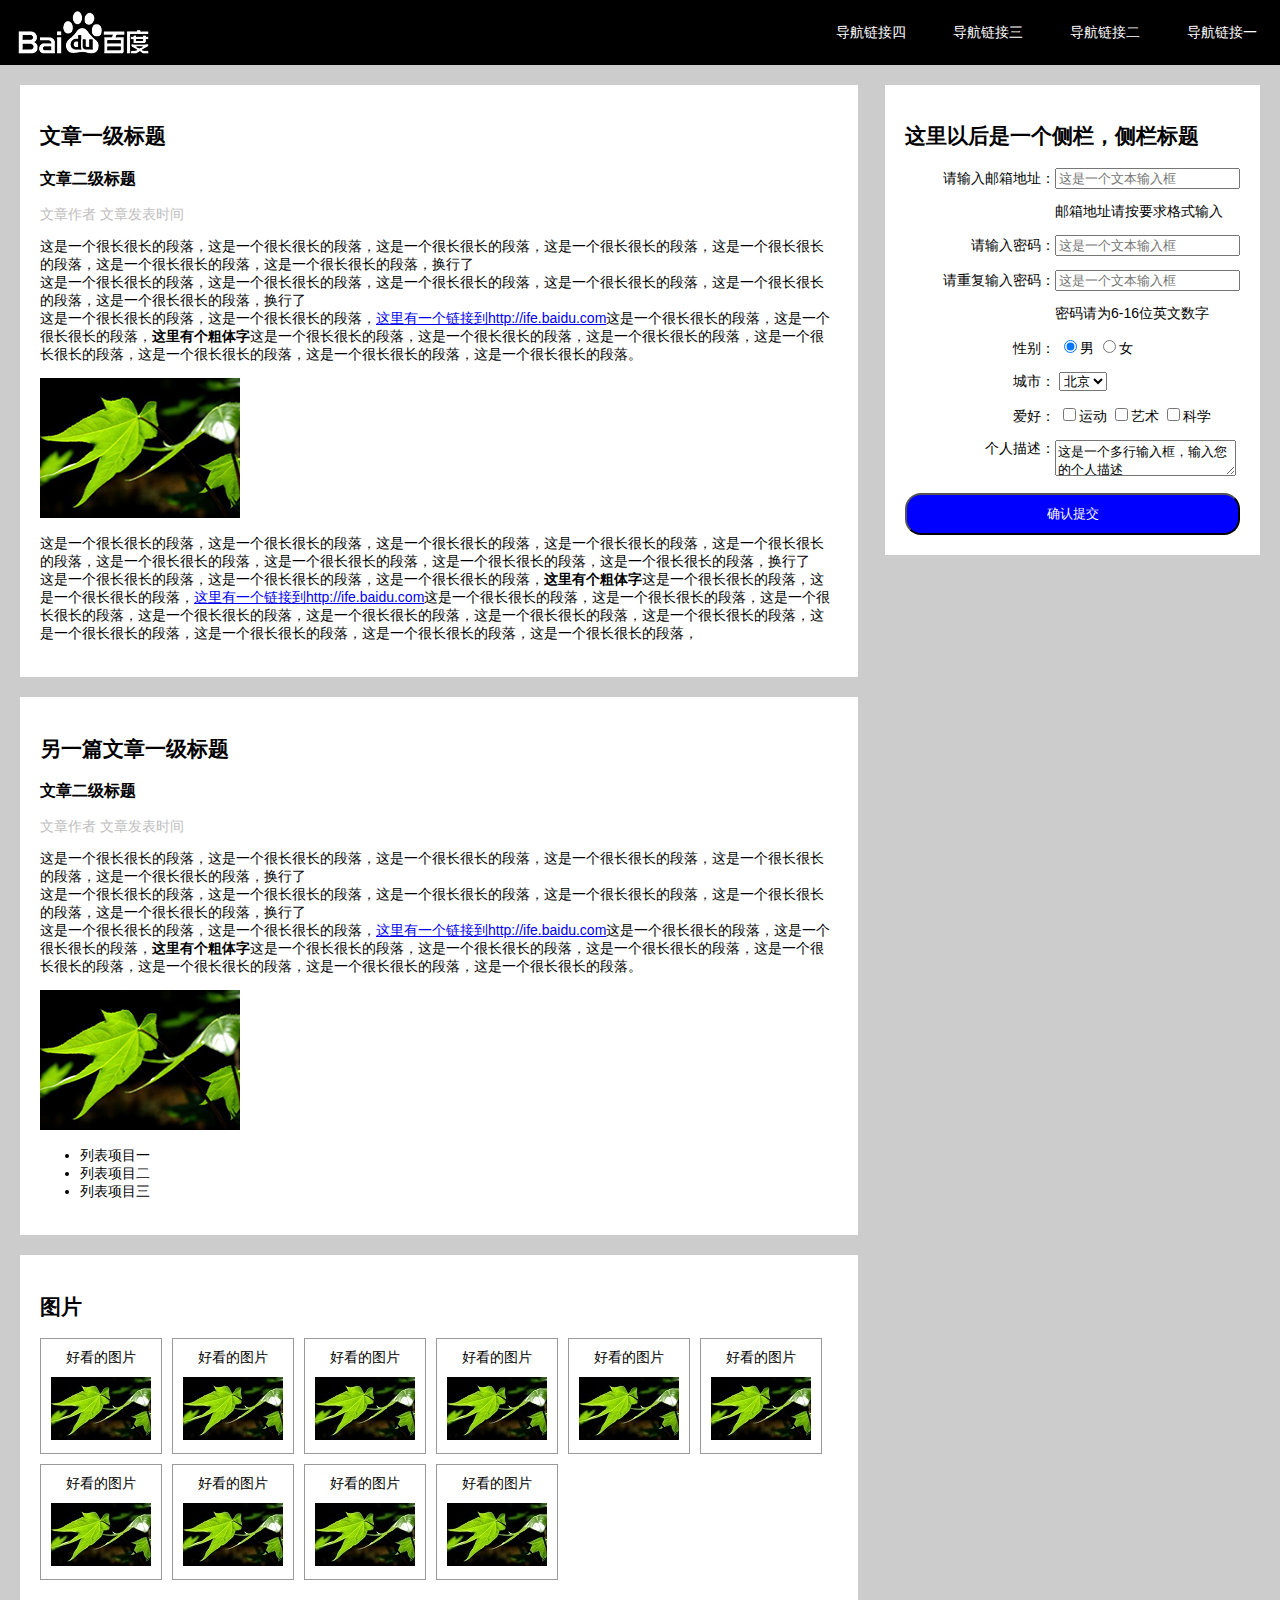
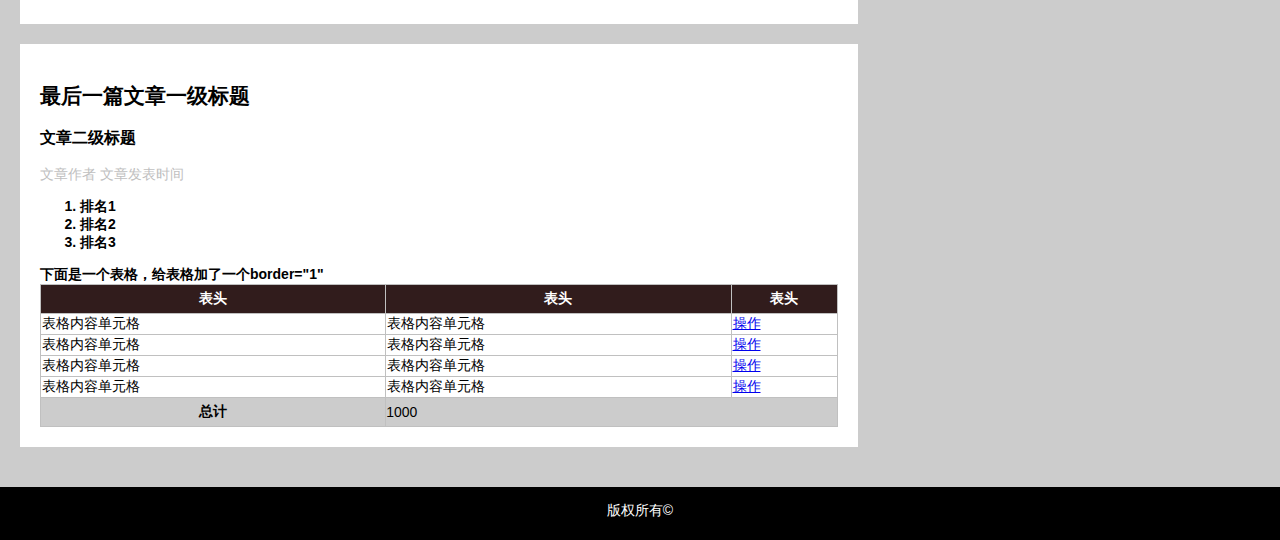
==== task-5/index.html @ d616c198 "finish task-5 draft." ====
<!DOCTYPE html>
<html>
    <head>
        <meta charset="utf-8">
        <title>task-5</title>
        <link rel="stylesheet" type="text/css" href="style.css">
    </head>
    <body>
         <ul  class="nav" >
            <li class="home"><a href="#"><img src="../images/logo.png" alt="logo picture"></a></li>
            <li><a href="#">导航链接一</a></li>
            <li><a href="#">导航链接二</a></li>
            <li><a href="#">导航链接三</a></li>
            <li><a href="#">导航链接四</a></li>
        </ul>


        <div class="container">
            <div class="article">
                <h2>文章一级标题</h2>
                <h3>文章二级标题</h3>
                <span class="author">文章作者 </span><span class="post-time">文章发表时间</span>
                <p>这是一个很长很长的段落，这是一个很长很长的段落，这是一个很长很长的段落，这是一个很长很长的段落，这是一个很长很长的段落，这是一个很长很长的段落，这是一个很长很长的段落，换行了<br>这是一个很长很长的段落，这是一个很长很长的段落，这是一个很长很长的段落，这是一个很长很长的段落，这是一个很长很长的段落，这是一个很长很长的段落，换行了<br>这是一个很长很长的段落，这是一个很长很长的段落，<a href="http://ife.baidu.com">这里有一个链接到http://ife.baidu.com</a>这是一个很长很长的段落，这是一个很长很长的段落，<b>这里有个粗体字</b>这是一个很长很长的段落，这是一个很长很长的段落，这是一个很长很长的段落，这是一个很长很长的段落，这是一个很长很长的段落，这是一个很长很长的段落，这是一个很长很长的段落。</p>
                <img src="../images/leaf.jpg" alt="a leaf" width="200" height="140">
                <p>这是一个很长很长的段落，这是一个很长很长的段落，这是一个很长很长的段落，这是一个很长很长的段落，这是一个很长很长的段落，这是一个很长很长的段落，这是一个很长很长的段落，这是一个很长很长的段落，这是一个很长很长的段落，换行了<br>
                这是一个很长很长的段落，这是一个很长很长的段落，这是一个很长很长的段落，<b>这里有个粗体字</b>这是一个很长很长的段落，这是一个很长很长的段落，<a href="http://ife.baidu.com">这里有一个链接到http://ife.baidu.com</a>这是一个很长很长的段落，这是一个很长很长的段落，这是一个很长很长的段落，这是一个很长很长的段落，这是一个很长很长的段落，这是一个很长很长的段落，这是一个很长很长的段落，这是一个很长很长的段落，这是一个很长很长的段落，这是一个很长很长的段落，这是一个很长很长的段落，</p>
            </div>
            <div class="article">
                <h2>另一篇文章一级标题</h2>
                <h3>文章二级标题</h3>
                <span class="author">文章作者 </span><span class="post-time">文章发表时间</span>
                <p>这是一个很长很长的段落，这是一个很长很长的段落，这是一个很长很长的段落，这是一个很长很长的段落，这是一个很长很长的段落，这是一个很长很长的段落，换行了<br>这是一个很长很长的段落，这是一个很长很长的段落，这是一个很长很长的段落，这是一个很长很长的段落，这是一个很长很长的段落，这是一个很长很长的段落，换行了<br>这是一个很长很长的段落，这是一个很长很长的段落，<a href="http://ife.baidu.com">这里有一个链接到http://ife.baidu.com</a>这是一个很长很长的段落，这是一个很长很长的段落，<b>这里有个粗体字</b>这是一个很长很长的段落，这是一个很长很长的段落，这是一个很长很长的段落，这是一个很长很长的段落，这是一个很长很长的段落，这是一个很长很长的段落，这是一个很长很长的段落。</p>
                <img src="../images/leaf.jpg" alt="a leaf" width="200" height="140">            <ul>
                    <li>列表项目一</li>
                    <li>列表项目二</li>
                    <li>列表项目三</li>
                </ul>
            </div>
            <div class="pictures">
                <h2>图片</h2>
                <ul>
                    <li>
                        好看的图片<br>
                        <img src="../images/mini-leaf.jpg" alt="a leaf">
                    </li>
                    <li>
                        好看的图片<br>
                        <img src="../images/mini-leaf.jpg" alt="a leaf">
                    </li>
                    <li>
                        好看的图片<br>
                        <img src="../images/mini-leaf.jpg" alt="a leaf">
                    </li>
                    <li>
                        好看的图片<br>
                        <img src="../images/mini-leaf.jpg" alt="a leaf">
                    </li>
                    <li>
                        好看的图片<br>
                        <img src="../images/mini-leaf.jpg" alt="a leaf">
                    </li>
                    <li>
                        好看的图片<br>
                        <img src="../images/mini-leaf.jpg" alt="a leaf">
                    </li>
                    <li>
                        好看的图片<br>
                        <img src="../images/mini-leaf.jpg" alt="a leaf">
                    </li>
                    <li>
                        好看的图片<br>
                        <img src="../images/mini-leaf.jpg" alt="a leaf">
                    </li>
                    <li>
                        好看的图片<br>
                        <img src="../images/mini-leaf.jpg" alt="a leaf">
                    </li>
                    <li>
                        好看的图片<br>
                        <img src="../images/mini-leaf.jpg" alt="a leaf">
                    </li>
                </ul>
            </div>

            <div class="article">
                <h2>最后一篇文章一级标题</h2>
                <h3>文章二级标题</h3>
                <span class="author">文章作者 </span><span class="post-time">文章发表时间</span>
                <ol>
                    <li>排名1</li>
                    <li>排名2</li>
                    <li>排名3</li>
                </ol>

                <table>
                    <caption>下面是一个表格，给表格加了一个border="1"</caption>
                    <thead>
                        <tr>
                            <th scope="col">表头</th>
                            <th scope="col">表头</th>
                            <th scope="col">表头</th>
                        </tr>
                    </thead>
                    <tbody>
                        <tr>
                            <td>表格内容单元格</td>
                            <td>表格内容单元格</td>
                            <td><a href="#">操作</a></td>
                        </tr>
                        <tr>
                            <td>表格内容单元格</td>
                            <td>表格内容单元格</td>
                            <td><a href="#">操作</a></td>
                        </tr>
                        <tr>
                            <td>表格内容单元格</td>
                            <td>表格内容单元格</td>
                            <td><a href="#">操作</a></td>
                        </tr>
                        <tr>
                            <td>表格内容单元格</td>
                            <td>表格内容单元格</td>
                            <td><a href="#">操作</a></td>
                        </tr>
                    </tbody>
                    <tfoot>
                        <tr>
                            <th scope="row">总计</th>
                            <td colspan="2">1000</td>
                        </tr>
                    </tfoot>
                </table>
            </div>

            <div class="aside">
                <h2>这里以后是一个侧栏，侧栏标题</h2>
                <form action="" method="">
                    <p>
                     <label><span>请输入邮箱地址：</span><input type="text" name="email" placeholder="这是一个文本输入框"></label>
                    </p>
                    <p class="hint">邮箱地址请按要求格式输入</p>
                    <p>
                        <label><span>请输入密码：</span><input type="password" name="passwd" placeholder="这是一个文本输入框"></label>
                    </p>
                    <p>
                        <label><span>请重复输入密码：</span><input type="password" name="passwd-repeat" placeholder="这是一个文本输入框"></label>
                    </p>
                    <p class="hint">密码请为6-16位英文数字</p>
                    <p>
                        <span>性别：</span>
                        <label><input type="radio" name="gender" value="male" checked>男</label>
                        <label><input type="radio" name="gender" value="female">女</label>
                    </p>
                    <p>
                        <label for="city"><span>城市：</span></label>
                        <select id="city" name="city">
                            <option value="北京">北京</option>
                            <option value="成都">成都</option>
                            <option value="南京">南京</option>
                            <option value="广州">广州</option>
                            <option value="上海">上海</option>
                        </select>
                    </p>
                    <p>
                        <span>爱好：</span>
                        <label><input type="checkbox" name="interest" value="exercise">运动</label>
                        <label><input type="checkbox" name="interest" value="art">艺术</label>
                        <label><input type="checkbox" name="interest" value="science">科学</label>
                    </p>
                    <p>
                        <label><span class="self-description">个人描述：</span><textarea name="self-description">这是一个多行输入框，输入您的个人描述</textarea></label>
                    </p>
                    <input id="submit-button" type="submit" value="确认提交">
                </form>
            </div>
        </div>

        <div class="footer">
            <p>版权所有&copy;</p>
        </div>
    </body>
</html>
---- task-5/style.css ----
body,.nav{
    margin: 0;
    padding: 0;
}
body{
    min-width: 860px;
    font-family: Microsoft Yahei,sans-serif;
    font-size: 14px;
}
.author,.post-time{
    color: silver;
}
/*container*/
div.container{
    background-color: #ccc;/*如果不声明border或者padding的话，就会观察到margin合并的现象*/
    padding: 20px;
    position: relative;
    padding-right: 422.5px;
}

.article,.aside,.pictures{
    background-color: #fff;
    padding: 20px;
    margin-bottom: 20px;
}
/*nav-bar*/
.nav{
    width: 100%;
    background-color: #000;
    height: 65px;
    overflow: hidden;/*清除浮动*/
}
.nav li{
    float: right;
}
/*如果用.home 做选择器,权值不够，不能覆盖上一条*/
li.home{
    float: left;
}

.nav li a{
    display: block;
    padding: 23.5px;
    color: #fff;
    text-decoration: none;
}
li.home a{
    display: inline;
    padding: 0;
}

/*footer*/
.footer p{
    background-color: #000;
    color: #fff;
    text-align: center;
    margin: 0;
    padding-top: 15px;
    padding-bottom: 20px;
}

/*aside*/
.aside form span{
    /*inline element can't apply width:*/
    display: inline-block;
    width: 150px;
    text-align: right;
}
p.hint{
    margin-left: 150px;
}
#submit-button{
    width: 100%;
    color: #fff;
    background-color: blue;
    padding: 10px;
    border-radius: 16px;
}
#submit-button:hover{
    cursor: pointer;
}
.self-description{
    vertical-align: top;
}
.aside{
    position: absolute;/*相对border定的位*/
    right: 20px;
    top: 20px;
}

/*last article*/
table{
    width: 100%;
    border-collapse: collapse;
}
td,th{
    border: 1px solid silver;
}

thead{
    background: #311c1c;
    color: white;
}
thead th{
    padding: 5px 0;
}
tfoot{
    background: #ccc;
}
tfoot th,tfoot td{
    padding: 5px 0;
}
table caption{
    text-align: left;
    font-weight: bold;
}
ol{
    font-weight: bold;
}

/*pictures*/
.pictures ul{
    list-style: none;
    padding: 0;
    overflow: hidden;
    text-align: center;
}
.pictures li{
    float: left;
    margin: 0 10px 10px 0;
    padding: 10px;
    border: 1px solid #999;
}
.pictures li img{
    margin-top: 10px;
}
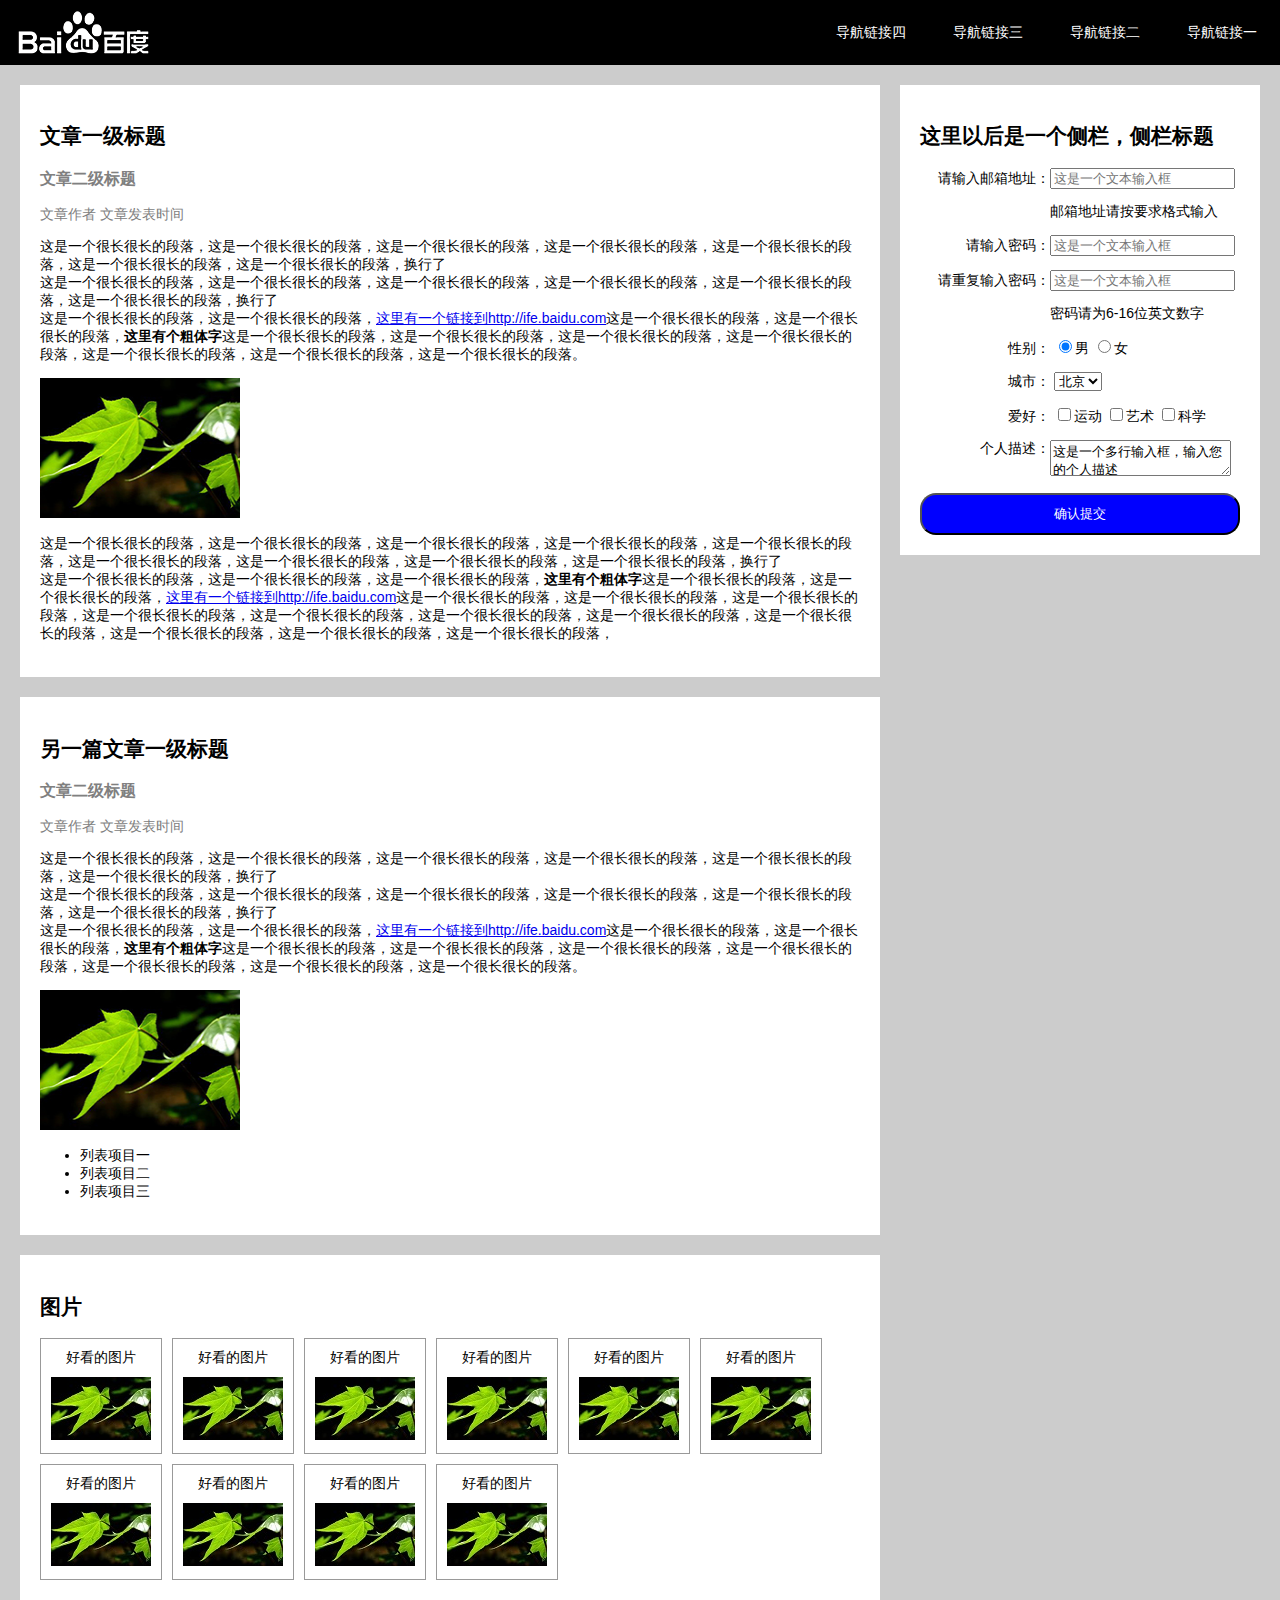
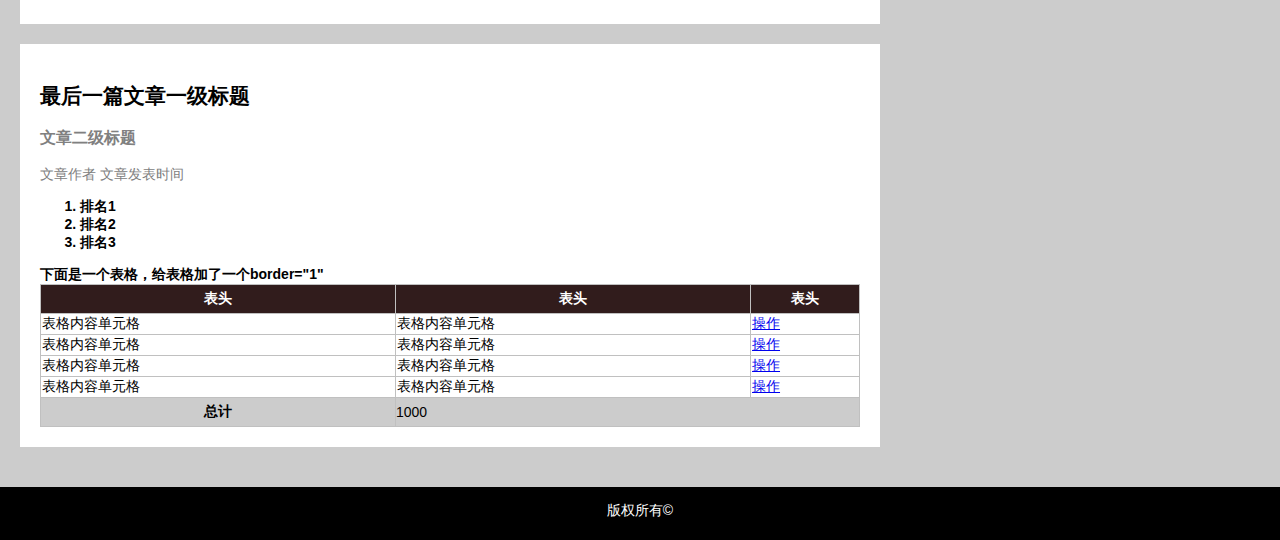
==== commit b1f33d04: "fix some detail in task-5." ====
--- a/task-5/index.html
+++ b/task-5/index.html
@@ -13,7 +13,6 @@
             <li><a href="#">导航链接三</a></li>
             <li><a href="#">导航链接四</a></li>
         </ul>
-
 
         <div class="container">
             <div class="article">
--- a/task-5/style.css
+++ b/task-5/style.css
@@ -7,22 +7,23 @@
     font-family: Microsoft Yahei,sans-serif;
     font-size: 14px;
 }
-.author,.post-time{
-    color: silver;
+.author,.post-time,h3{
+    color: gray;
+}
+.article,.aside,.pictures{
+    background-color: #fff;
+    padding: 20px;
+    margin-bottom: 20px;
 }
 /*container*/
 div.container{
     background-color: #ccc;/*如果不声明border或者padding的话，就会观察到margin合并的现象*/
     padding: 20px;
     position: relative;
-    padding-right: 422.5px;
+    padding-right: 400px;
 }
 
-.article,.aside,.pictures{
-    background-color: #fff;
-    padding: 20px;
-    margin-bottom: 20px;
-}
+
 /*nav-bar*/
 .nav{
     width: 100%;
@@ -60,14 +61,15 @@
 }
 
 /*aside*/
+
 .aside form span{
     /*inline element can't apply width:*/
     display: inline-block;
-    width: 150px;
+    width: 130px;
     text-align: right;
 }
 p.hint{
-    margin-left: 150px;
+    margin-left: 130px;
 }
 #submit-button{
     width: 100%;
@@ -86,6 +88,7 @@
     position: absolute;/*相对border定的位*/
     right: 20px;
     top: 20px;
+    width: 320px;
 }
 
 /*last article*/
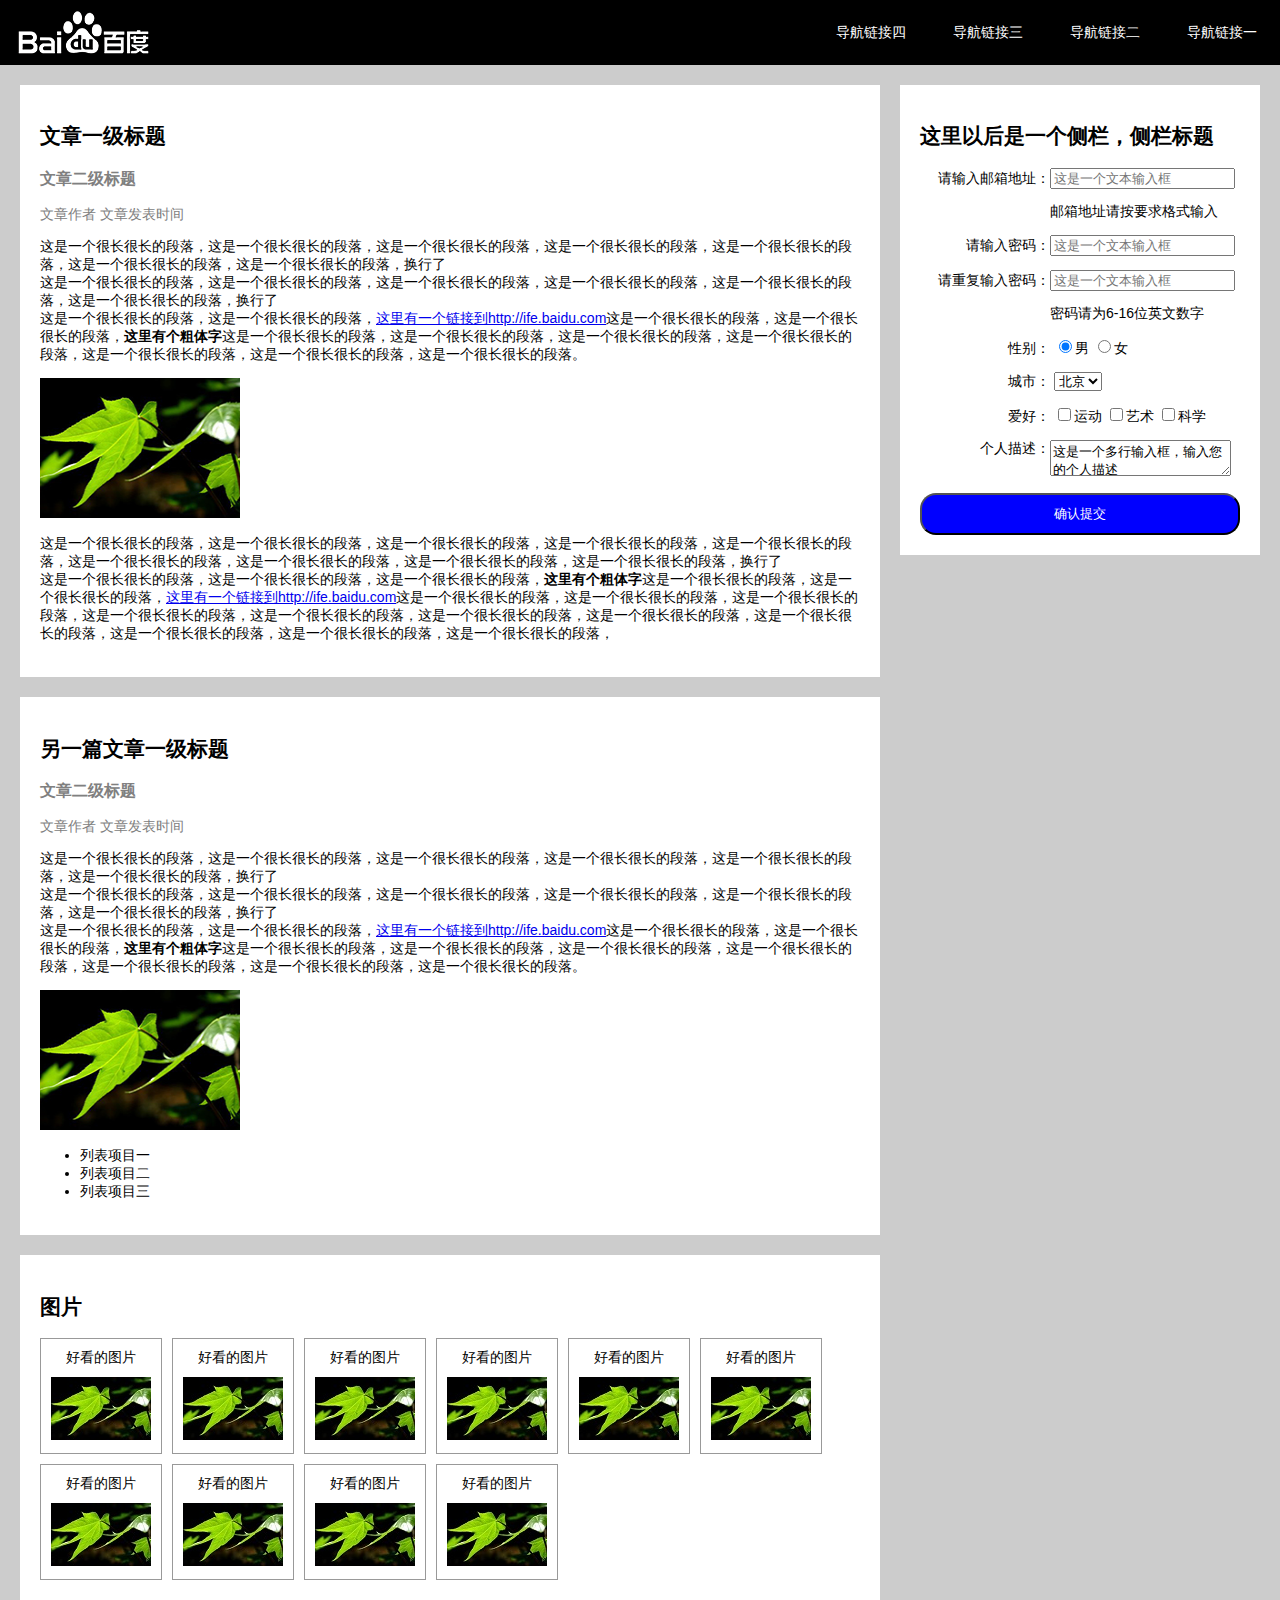
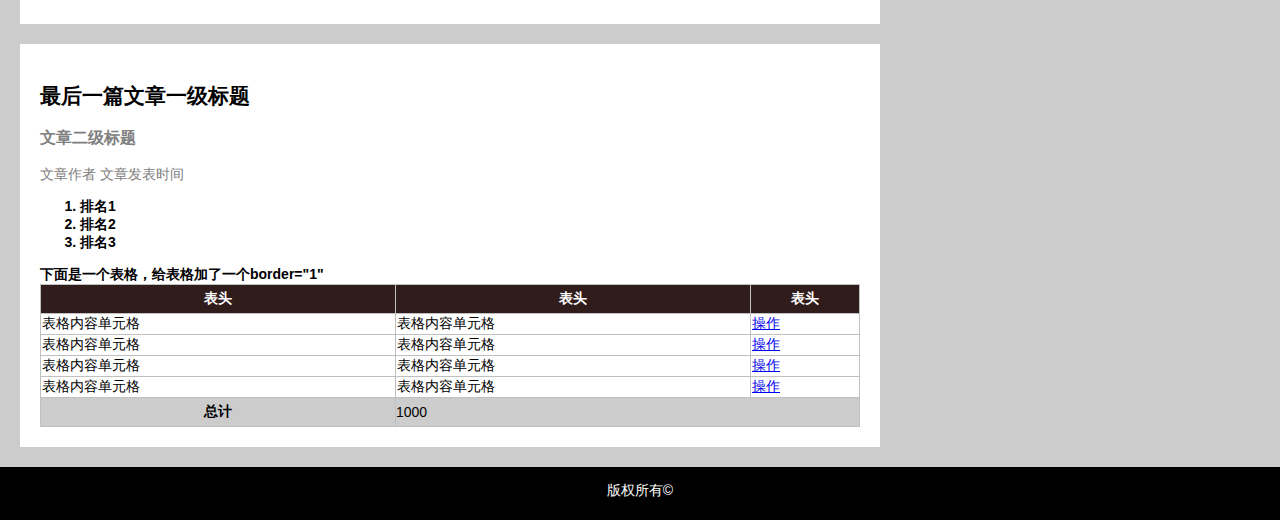
==== commit b3a28cc5: "fix some detail" ====
--- a/task-5/index.html
+++ b/task-5/index.html
@@ -81,7 +81,7 @@
                 </ul>
             </div>
 
-            <div class="article">
+            <div class="article last">
                 <h2>最后一篇文章一级标题</h2>
                 <h3>文章二级标题</h3>
                 <span class="author">文章作者 </span><span class="post-time">文章发表时间</span>
--- a/task-5/style.css
+++ b/task-5/style.css
@@ -14,6 +14,9 @@
     background-color: #fff;
     padding: 20px;
     margin-bottom: 20px;
+}
+.last{
+    margin-bottom: 0;
 }
 /*container*/
 div.container{
@@ -136,4 +139,6 @@
 }
 .pictures li img{
     margin-top: 10px;
-}+}
+
+/*没有量的积累，哪有质的突变。*/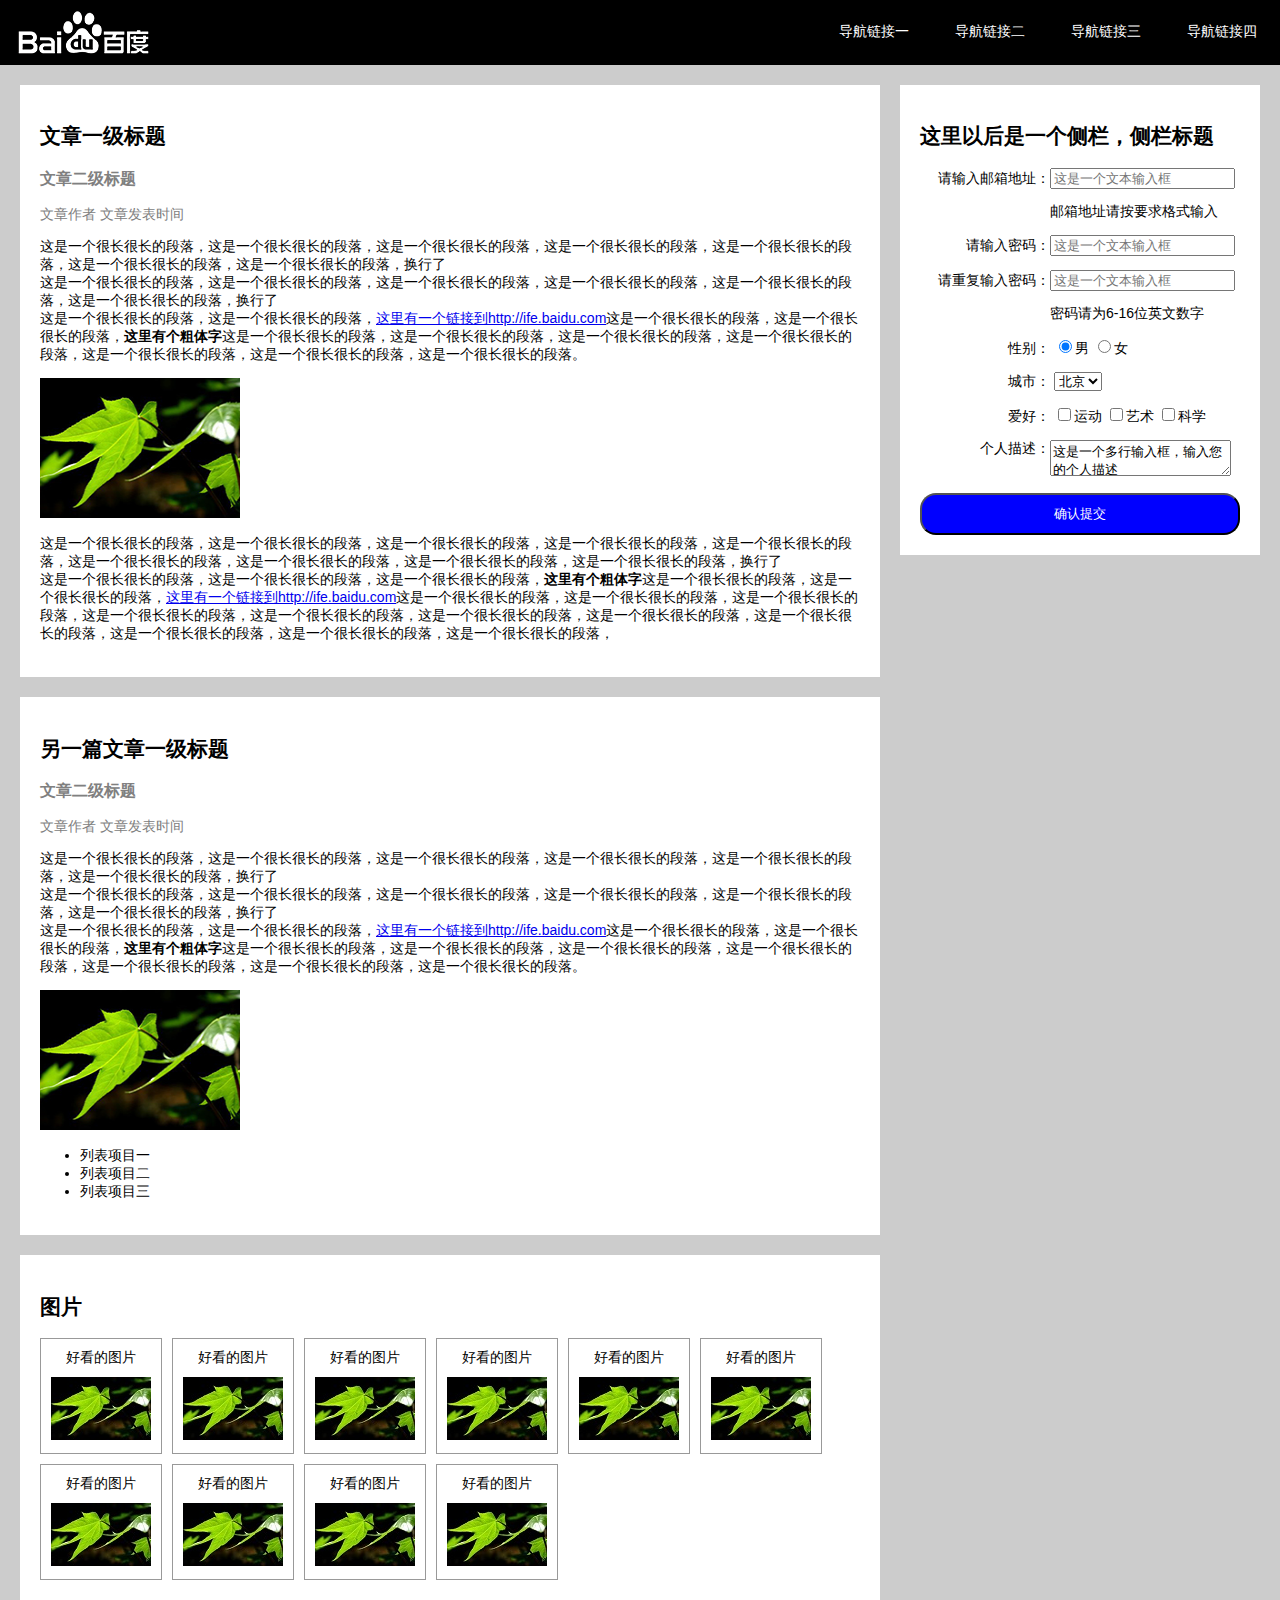
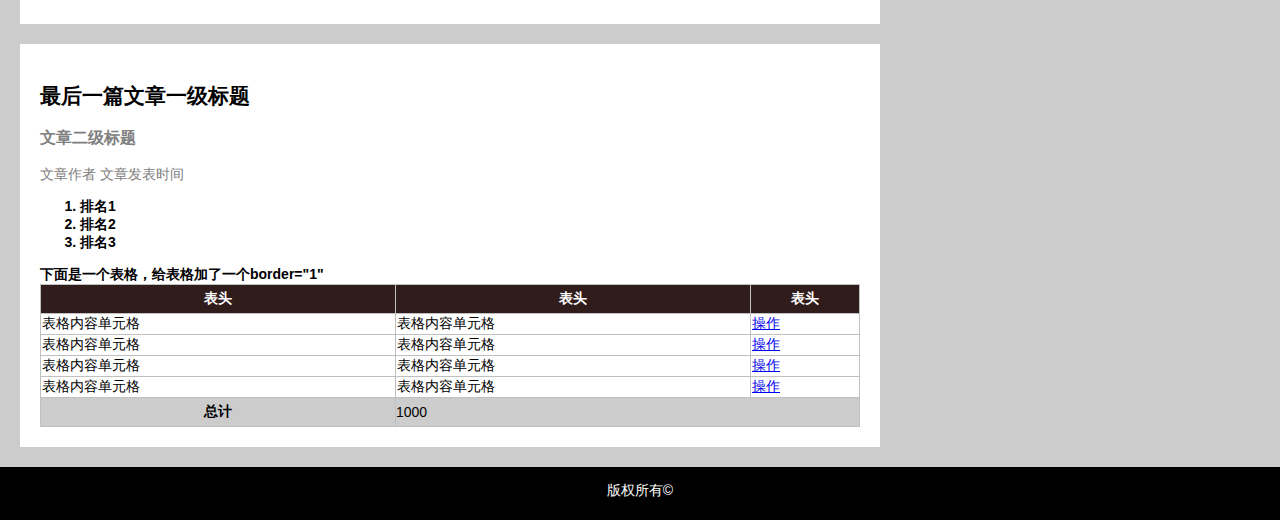
==== commit 6bbc1a72: "fix task-5 nav-bar bug." ====
--- a/task-5/index.html
+++ b/task-5/index.html
@@ -6,14 +6,15 @@
         <link rel="stylesheet" type="text/css" href="style.css">
     </head>
     <body>
-         <ul  class="nav" >
-            <li class="home"><a href="#"><img src="../images/logo.png" alt="logo picture"></a></li>
-            <li><a href="#">导航链接一</a></li>
-            <li><a href="#">导航链接二</a></li>
-            <li><a href="#">导航链接三</a></li>
-            <li><a href="#">导航链接四</a></li>
-        </ul>
-
+        <div class="nav-bar">
+            <a href="#" class="logo"><img src="../images/logo.png" alt="logo picture"></a>
+             <ul  class="nav clearfix" >
+                <li><a href="#">导航链接一</a></li>
+                <li><a href="#">导航链接二</a></li>
+                <li><a href="#">导航链接三</a></li>
+                <li><a href="#">导航链接四</a></li>
+            </ul>
+        </div>
         <div class="container">
             <div class="article">
                 <h2>文章一级标题</h2>
--- a/task-5/style.css
+++ b/task-5/style.css
@@ -28,29 +28,25 @@
 
 
 /*nav-bar*/
-.nav{
-    width: 100%;
+.nav-bar{
     background-color: #000;
     height: 65px;
     overflow: hidden;/*清除浮动*/
 }
-.nav li{
+.nav-bar ul{
     float: right;
 }
-/*如果用.home 做选择器,权值不够，不能覆盖上一条*/
-li.home{
+.logo{
     float: left;
 }
-
-.nav li a{
+.nav-bar ul li{
+    float: left;
+}
+.nav-bar ul li a{
     display: block;
-    padding: 23.5px;
-    color: #fff;
+    padding: 23px;
+    color: white;
     text-decoration: none;
-}
-li.home a{
-    display: inline;
-    padding: 0;
 }
 
 /*footer*/
